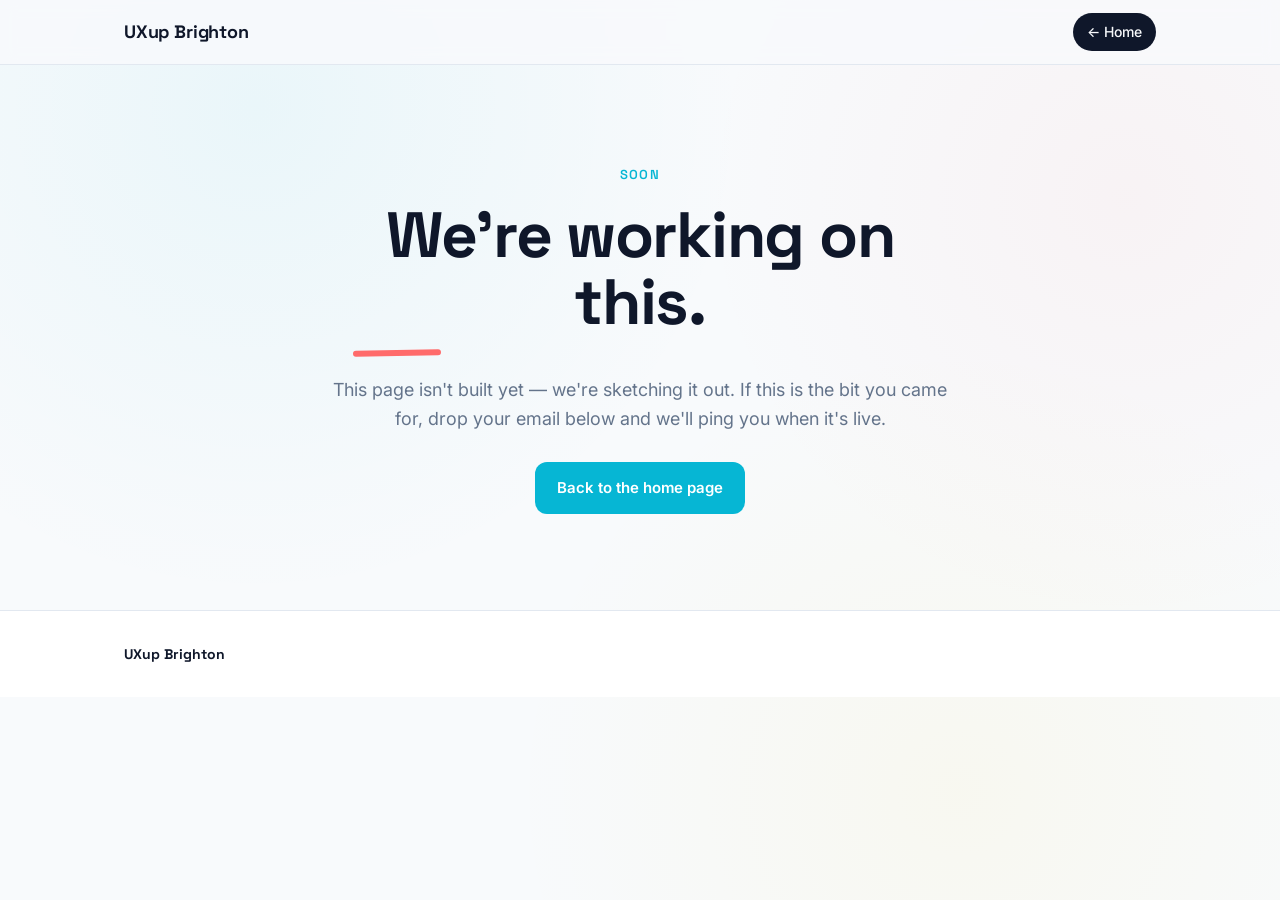
==== coming-soon.html @ c81ea47d "initial uxup brighton demo site One-page static site for the 2026-04-30 UX-designers presentation. E" ====
<!DOCTYPE html>
<html lang="en">
  <head>
    <meta charset="UTF-8" />
    <meta name="viewport" content="width=device-width, initial-scale=1.0" />
    <title>UXup Brighton — coming soon</title>
    <link rel="stylesheet" href="/styles.css?v=1" />
  </head>
  <body>
    <header class="topbar">
      <div class="container topbar__inner">
        <a class="brand" href="/"><span class="brand__name">UXup Brighton</span></a>
        <nav class="topbar__nav">
          <a href="/" class="topbar__cta">← Home</a>
        </nav>
      </div>
    </header>
    <main>
      <section class="hero">
        <div class="container" style="text-align:center">
          <span class="kicker">Soon</span>
          <h1 class="hero__title" style="margin-left:auto; margin-right:auto;">
            We're working on this.
          </h1>
          <p class="hero__sub" style="margin-left:auto; margin-right:auto;">
            This page isn't built yet — we're sketching it out. If
            this is the bit you came for, drop your email below and
            we'll ping you when it's live.
          </p>
          <div class="hero__cta" style="justify-content:center">
            <a href="/" class="btn btn--primary">Back to the home page</a>
          </div>
        </div>
      </section>
    </main>
    <footer class="footer">
      <div class="container footer__inner">
        <div class="footer__brand">UXup Brighton</div>
      </div>
    </footer>
    <script
      src="/feedbakkr.iife.js"
      data-site-id="REPLACE_WITH_UXUP_SITE_PUBLIC_KEY"
      data-api-base="https://api.feedbakkr.io"
      defer
    ></script>
  </body>
</html>
---- styles.css ----
/* UXup Brighton — visual identity per the brand brief.
   Anchor: hands-on UX learning in a social, local, human environment.
   Style: practical / friendly / Brighton creative / collaborative.
   Reference frame: Miro + Notion + indie-community sites (not SaaS polish). */

@import url("https://fonts.googleapis.com/css2?family=Inter:wght@400;500;600;700&family=Space+Grotesk:wght@500;600;700&display=swap");

:root {
  /* Core */
  --color-text: #0F172A;        /* deep navy — anchor */
  --color-primary: #06B6D4;     /* bright cyan — links, primary CTAs */
  --color-accent: #FF6B6B;      /* coral — highlights, secondary CTA */

  /* Secondary (Brighton + creativity) */
  --color-yellow: #FACC15;      /* sun yellow — workshop / discovery tag */
  --color-mint:   #34D399;      /* soft mint — research / process tag */

  /* Neutrals */
  --color-bg:    #F8FAFC;
  --color-muted: #64748B;
  --color-line:  #E2E8F0;
  --color-card:  #FFFFFF;

  --radius: 12px;
  --radius-sm: 8px;
  --radius-pill: 999px;

  --shadow:    0 8px 24px rgba(15, 23, 42, 0.08);
  --shadow-lg: 0 16px 40px rgba(15, 23, 42, 0.10);

  --font-body:    "Inter", system-ui, -apple-system, "Helvetica Neue", Arial, sans-serif;
  --font-heading: "Space Grotesk", "Inter", system-ui, sans-serif;
}

* { box-sizing: border-box; }
html, body { margin: 0; padding: 0; }

body {
  font-family: var(--font-body);
  font-size: 16px;
  line-height: 1.6;
  color: var(--color-text);
  background: var(--color-bg);
  /* Soft flow-diagram background — extremely subtle, sets the
     "workshop / collaborative" tone without distracting. */
  background-image:
    radial-gradient(circle at 20% 12%, rgba(6, 182, 212, 0.06) 0, transparent 38%),
    radial-gradient(circle at 88% 22%, rgba(255, 107, 107, 0.05) 0, transparent 32%),
    radial-gradient(circle at 75% 88%, rgba(250, 204, 21, 0.05) 0, transparent 36%);
  background-attachment: fixed;
}

a { color: var(--color-primary); text-decoration: none; }
a:hover { text-decoration: underline; }

img { max-width: 100%; display: block; }

.container {
  max-width: 1080px;
  margin: 0 auto;
  padding: 0 24px;
}

/* ---- Topbar ---- */
.topbar {
  border-bottom: 1px solid var(--color-line);
  background: rgba(248, 250, 252, 0.85);
  backdrop-filter: saturate(140%) blur(8px);
  -webkit-backdrop-filter: saturate(140%) blur(8px);
  position: sticky; top: 0; z-index: 50;
}
.topbar__inner {
  display: flex;
  align-items: center;
  justify-content: space-between;
  height: 64px;
}
.brand {
  display: inline-flex;
  align-items: center;
  gap: 10px;
  text-decoration: none;
  color: var(--color-text);
}
.brand__name {
  font-family: var(--font-heading);
  font-weight: 700;
  font-size: 18px;
  letter-spacing: -0.01em;
}
.topbar__nav {
  display: flex;
  align-items: center;
  gap: 24px;
}
.topbar__nav a {
  color: var(--color-muted);
  font-size: 14px;
  font-weight: 500;
}
.topbar__nav a:hover { color: var(--color-text); text-decoration: none; }
.topbar__cta {
  background: var(--color-text);
  color: var(--color-bg) !important;
  padding: 8px 14px;
  border-radius: var(--radius-pill);
  font-weight: 600;
  font-size: 14px;
}
.topbar__cta:hover { color: var(--color-bg); text-decoration: none; opacity: 0.9; }

/* ---- Hero ---- */
.hero {
  padding: 96px 0 72px;
  position: relative;
}
.kicker {
  display: inline-block;
  font-family: var(--font-heading);
  font-size: 13px;
  font-weight: 600;
  color: var(--color-primary);
  text-transform: uppercase;
  letter-spacing: 0.08em;
  margin-bottom: 16px;
}
.hero__title {
  font-family: var(--font-heading);
  font-size: clamp(40px, 6vw, 64px);
  font-weight: 700;
  line-height: 1.05;
  letter-spacing: -0.02em;
  margin: 0 0 20px;
  max-width: 14ch;
}
.hero__title::after {
  /* hand-drawn underline accent on the headline */
  content: "";
  display: block;
  width: 88px;
  height: 6px;
  border-radius: var(--radius-pill);
  background: var(--color-accent);
  margin-top: 14px;
  transform: rotate(-1deg);
}
.hero__sub {
  font-size: 18px;
  color: var(--color-muted);
  max-width: 56ch;
  margin: 0 0 28px;
}
.hero__cta {
  display: flex;
  gap: 12px;
  flex-wrap: wrap;
  margin-bottom: 24px;
}
.hero__meta {
  font-size: 14px;
  color: var(--color-muted);
}
.hero__meta a { font-weight: 600; }

/* ---- Buttons ---- */
.btn {
  display: inline-flex;
  align-items: center;
  gap: 8px;
  font-family: var(--font-body);
  font-weight: 600;
  font-size: 15px;
  padding: 12px 20px;
  border-radius: var(--radius);
  text-decoration: none;
  border: 2px solid transparent;
  transition: transform 0.12s ease, box-shadow 0.12s ease, background 0.12s ease;
  cursor: pointer;
}
.btn:hover { text-decoration: none; transform: translateY(-1px); box-shadow: var(--shadow); }
.btn:active { transform: translateY(0); box-shadow: none; }
.btn--primary {
  background: var(--color-primary);
  color: white;
}
.btn--primary:hover { background: #0891B2; color: white; }
.btn--ghost {
  background: transparent;
  color: var(--color-text);
  border-color: var(--color-text);
}
.btn--ghost:hover { background: var(--color-text); color: var(--color-bg); }

/* ---- Sections ---- */
.section {
  padding: 64px 0;
}
.section--alt {
  background: white;
  border-top: 1px solid var(--color-line);
  border-bottom: 1px solid var(--color-line);
}
.section--themes {
  background: linear-gradient(180deg, var(--color-bg) 0%, white 100%);
}
.section--cta {
  background: white;
}
.section__title {
  font-family: var(--font-heading);
  font-size: clamp(28px, 3.5vw, 36px);
  font-weight: 700;
  letter-spacing: -0.01em;
  margin: 0 0 32px;
}

/* ---- Cards row ("What happens at a UXup") ---- */
.cards {
  display: grid;
  grid-template-columns: repeat(auto-fit, minmax(260px, 1fr));
  gap: 20px;
}
.card {
  background: var(--color-card);
  border: 1px solid var(--color-line);
  border-top: 4px solid var(--color-primary);
  border-radius: var(--radius);
  padding: 24px;
  box-shadow: var(--shadow);
  transition: transform 0.12s ease, box-shadow 0.12s ease;
}
.card:hover { transform: translateY(-2px); box-shadow: var(--shadow-lg); }
.card:nth-child(2) { border-top-color: var(--color-accent); }
.card:nth-child(3) { border-top-color: var(--color-yellow); }
.card__label {
  font-family: var(--font-heading);
  font-size: 12px;
  font-weight: 700;
  text-transform: uppercase;
  letter-spacing: 0.08em;
  color: var(--color-muted);
  margin-bottom: 8px;
}
.card p {
  margin: 0;
  font-size: 15.5px;
  line-height: 1.6;
}

/* ---- Themes — sticky-note motif ---- */
.themes {
  list-style: none;
  padding: 0;
  margin: 0;
  display: grid;
  grid-template-columns: repeat(auto-fit, minmax(240px, 1fr));
  gap: 20px;
}
.themes li {
  background: var(--color-yellow);
  border-radius: var(--radius-sm);
  padding: 18px 18px 22px;
  box-shadow: 0 6px 18px rgba(15, 23, 42, 0.10);
  transform: rotate(-0.6deg);
  transition: transform 0.18s ease;
  display: flex;
  flex-direction: column;
  gap: 8px;
}
.themes li:nth-child(2) { background: #FFD9D9; transform: rotate(0.8deg); }   /* coral wash */
.themes li:nth-child(3) { background: #BFEBE0; transform: rotate(-0.4deg); }  /* mint wash */
.themes li:nth-child(4) { background: #CFEFFA; transform: rotate(0.6deg); }   /* cyan wash */
.themes li:hover { transform: rotate(0) translateY(-2px); }
.themes__date {
  font-family: var(--font-heading);
  font-size: 12px;
  font-weight: 700;
  text-transform: uppercase;
  letter-spacing: 0.08em;
  color: var(--color-text);
  opacity: 0.7;
}
.themes__title {
  font-family: var(--font-heading);
  font-size: 18px;
  font-weight: 600;
  letter-spacing: -0.005em;
  line-height: 1.3;
}

.link {
  font-weight: 600;
  color: var(--color-primary);
  display: inline-block;
  margin-top: 24px;
}

/* ---- Audience columns ---- */
.audience {
  display: grid;
  grid-template-columns: repeat(auto-fit, minmax(260px, 1fr));
  gap: 28px;
}
.audience__col h3 {
  font-family: var(--font-heading);
  font-size: 18px;
  font-weight: 600;
  margin: 0 0 8px;
}
.audience__col p {
  margin: 0;
  font-size: 15.5px;
  color: var(--color-muted);
}

/* ---- Get involved ---- */
.involved {
  display: grid;
  grid-template-columns: repeat(auto-fit, minmax(260px, 1fr));
  gap: 24px;
  margin-bottom: 56px;
}
.involved__col {
  background: var(--color-card);
  border: 1px solid var(--color-line);
  border-radius: var(--radius);
  padding: 28px;
  box-shadow: var(--shadow);
}
.involved__col h3 {
  font-family: var(--font-heading);
  font-size: 22px;
  margin: 0 0 8px;
}
.involved__col p {
  font-size: 15.5px;
  color: var(--color-muted);
  margin: 0 0 20px;
}

/* ---- Newsletter (fake-door form) ---- */
.newsletter {
  background: var(--color-text);
  color: var(--color-bg);
  border-radius: var(--radius);
  padding: 36px 32px;
  text-align: center;
}
.newsletter h3 {
  font-family: var(--font-heading);
  font-size: 24px;
  margin: 0 0 8px;
}
.newsletter p {
  margin: 0 0 20px;
  color: rgba(248, 250, 252, 0.75);
}
.newsletter__form {
  display: flex;
  gap: 8px;
  justify-content: center;
  flex-wrap: wrap;
}
.newsletter__form input[type="email"] {
  flex: 1;
  max-width: 320px;
  font-family: var(--font-body);
  font-size: 15px;
  padding: 12px 14px;
  border-radius: var(--radius-sm);
  border: 0;
}
.newsletter__form button {
  font-family: var(--font-body);
  font-weight: 600;
  font-size: 15px;
  padding: 12px 20px;
  border-radius: var(--radius-sm);
  border: 0;
  background: var(--color-accent);
  color: white;
  cursor: pointer;
}
.newsletter__form button:hover { background: #ef4444; }

/* ---- Footer ---- */
.footer {
  border-top: 1px solid var(--color-line);
  padding: 32px 0;
  background: white;
}
.footer__inner {
  display: flex;
  flex-wrap: wrap;
  align-items: center;
  justify-content: space-between;
  gap: 16px;
  font-size: 14px;
  color: var(--color-muted);
}
.footer__brand {
  font-family: var(--font-heading);
  font-weight: 700;
  color: var(--color-text);
}
.footer__nav, .footer__social {
  display: flex;
  gap: 16px;
  flex-wrap: wrap;
}
.footer__nav a, .footer__social a {
  color: var(--color-muted);
}
.footer__nav a:hover, .footer__social a:hover {
  color: var(--color-text);
  text-decoration: none;
}

/* ---- Mobile tightening ---- */
@media (max-width: 640px) {
  .topbar__nav { gap: 12px; }
  .topbar__nav a:not(.topbar__cta) { display: none; }
  .hero { padding: 56px 0 48px; }
  .section { padding: 48px 0; }
}
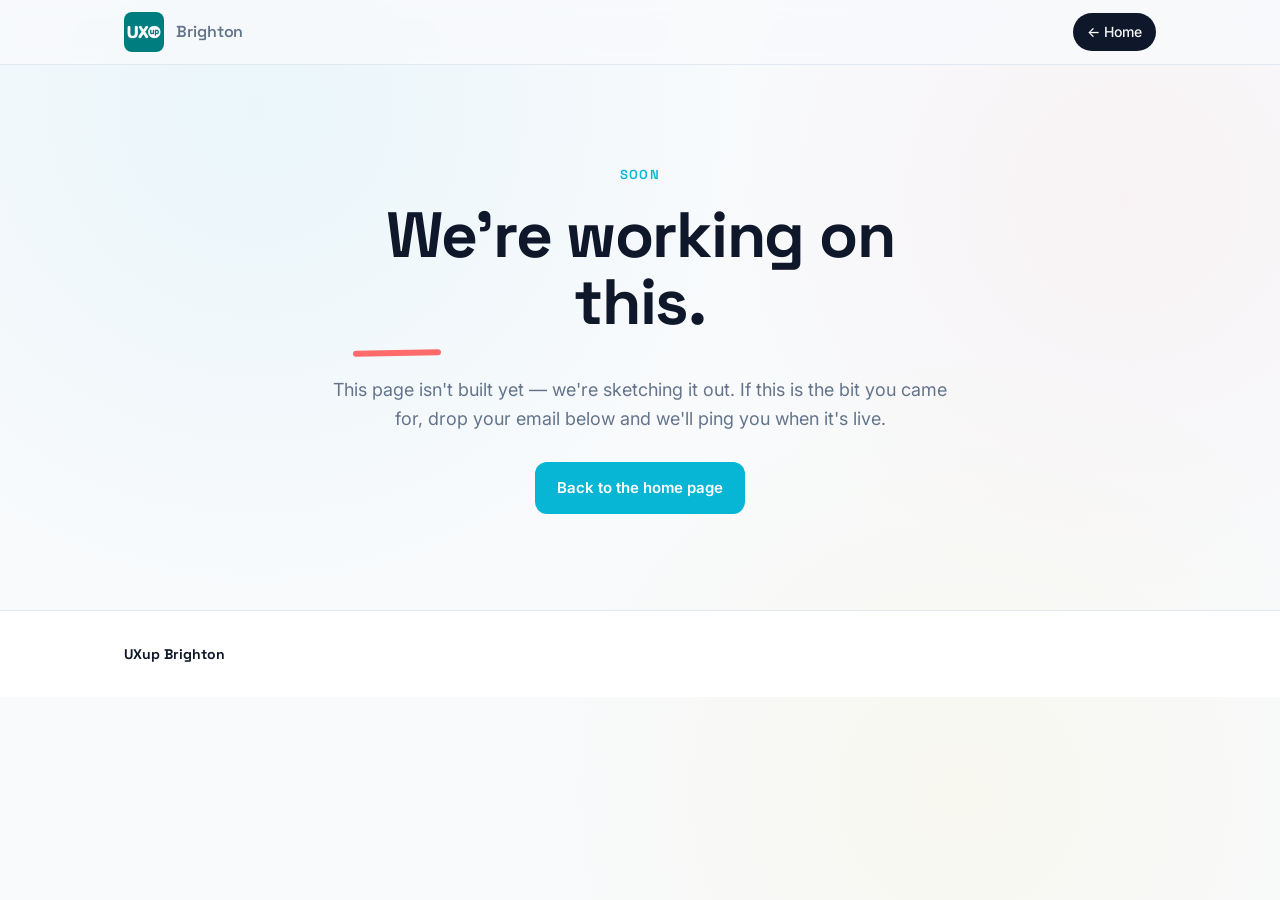
==== commit 72fae7fa: "wire UXup logo + real feedbakkr public key Brand mark on every page is now the UXup wordmark image w" ====
--- a/coming-soon.html
+++ b/coming-soon.html
@@ -4,12 +4,17 @@
     <meta charset="UTF-8" />
     <meta name="viewport" content="width=device-width, initial-scale=1.0" />
     <title>UXup Brighton — coming soon</title>
-    <link rel="stylesheet" href="/styles.css?v=1" />
+    <link rel="icon" href="/UXup-scaled.jpg" />
+    <link rel="apple-touch-icon" href="/UXup-scaled.jpg" />
+    <link rel="stylesheet" href="/styles.css?v=2" />
   </head>
   <body>
     <header class="topbar">
       <div class="container topbar__inner">
-        <a class="brand" href="/"><span class="brand__name">UXup Brighton</span></a>
+        <a class="brand" href="/">
+          <img class="brand__logo" src="/UXup-scaled.jpg" alt="UXup" width="40" height="40" />
+          <span class="brand__suffix">Brighton</span>
+        </a>
         <nav class="topbar__nav">
           <a href="/" class="topbar__cta">← Home</a>
         </nav>
@@ -40,7 +45,7 @@
     </footer>
     <script
       src="/feedbakkr.iife.js"
-      data-site-id="REPLACE_WITH_UXUP_SITE_PUBLIC_KEY"
+      data-site-id="fbk_pk_95aeb925a7aa83a1581aa6ad6398875c"
       data-api-base="https://api.feedbakkr.io"
       defer
     ></script>
--- a/styles.css
+++ b/styles.css
@@ -78,15 +78,25 @@
 .brand {
   display: inline-flex;
   align-items: center;
-  gap: 10px;
+  gap: 12px;
   text-decoration: none;
   color: var(--color-text);
 }
-.brand__name {
-  font-family: var(--font-heading);
-  font-weight: 700;
-  font-size: 18px;
-  letter-spacing: -0.01em;
+.brand__logo {
+  height: 40px;
+  width: 40px;
+  border-radius: var(--radius-sm);
+  display: block;
+}
+.brand__suffix {
+  font-family: var(--font-heading);
+  font-weight: 600;
+  font-size: 16px;
+  color: var(--color-muted);
+  letter-spacing: -0.005em;
+}
+@media (max-width: 480px) {
+  .brand__suffix { display: none; }
 }
 .topbar__nav {
   display: flex;
